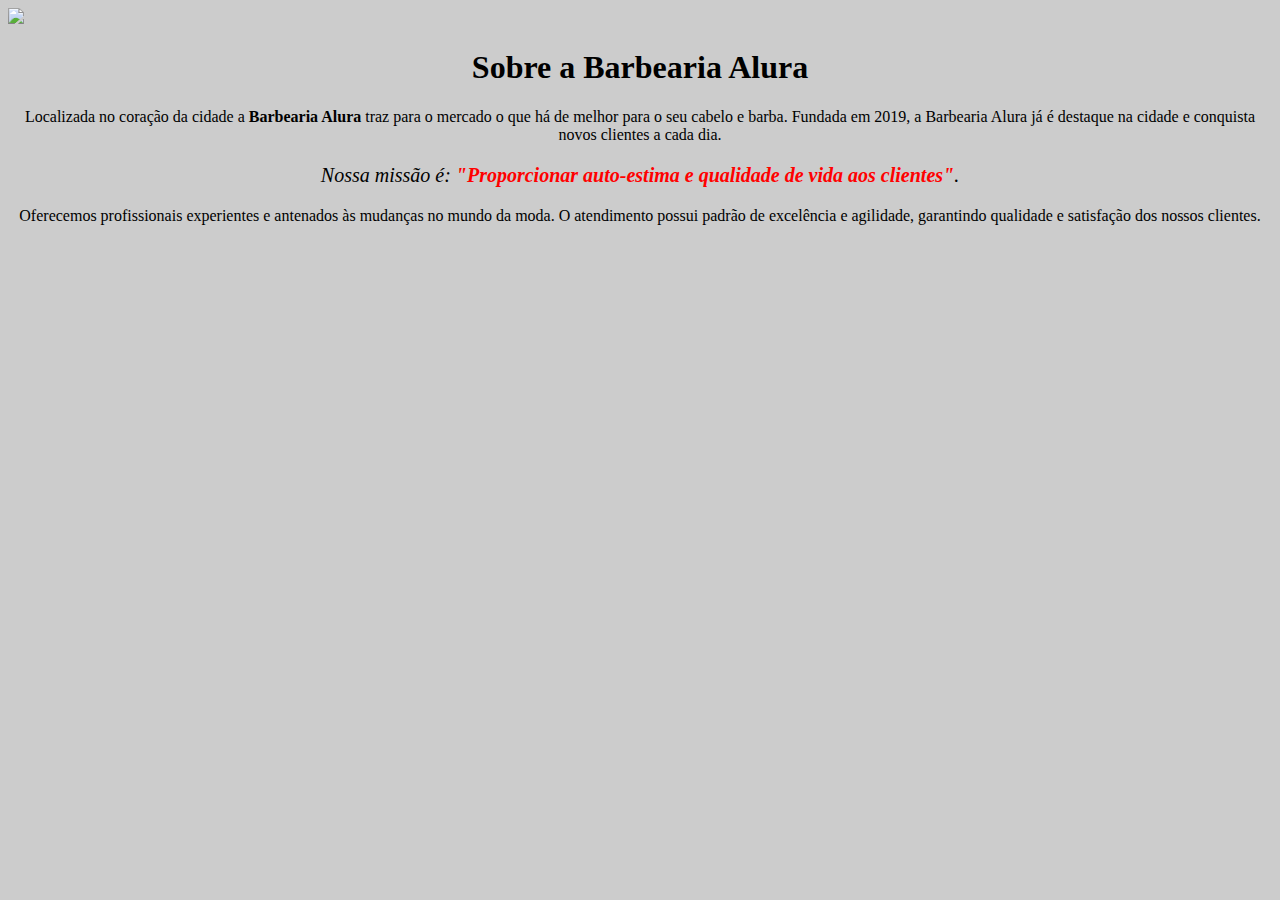
==== index.html @ e1e9ec0b "." ====
<!DOCTYPE html>
<html lang="pt-br">
	<head>
		<meta charset="UTF-8">
		<title>Barbearia Alura</title>
		<link rel="stylesheet" href="style.css">
	</head>

	<body>
		<img id="banner" src="banner.jpg">

		<h1>Sobre a Barbearia Alura</h1>
 
		<p>Localizada no coração da cidade a <strong>Barbearia Alura</strong> traz para o mercado o que há de melhor para o seu cabelo e barba. Fundada em 2019, a Barbearia Alura já é destaque na cidade e conquista novos clientes a cada dia.</p>

		<p id="missao"><em>Nossa missão é: <strong>"Proporcionar auto-estima e qualidade de vida aos clientes"</strong>.</em></p>

		<p>Oferecemos profissionais experientes e antenados às mudanças no mundo da moda. O atendimento possui padrão de excelência e agilidade, garantindo qualidade e satisfação dos nossos clientes.</p>
	</body>
</html>
---- style.css ----
body {
	background: #CCCCCC
}

#banner {
	width: 100%;
}

h1 {
	text-align: center
}

p {
	text-align: center;
}

#missao {
	font-size: 20px
}

em strong {
	color: #FF0000;
}
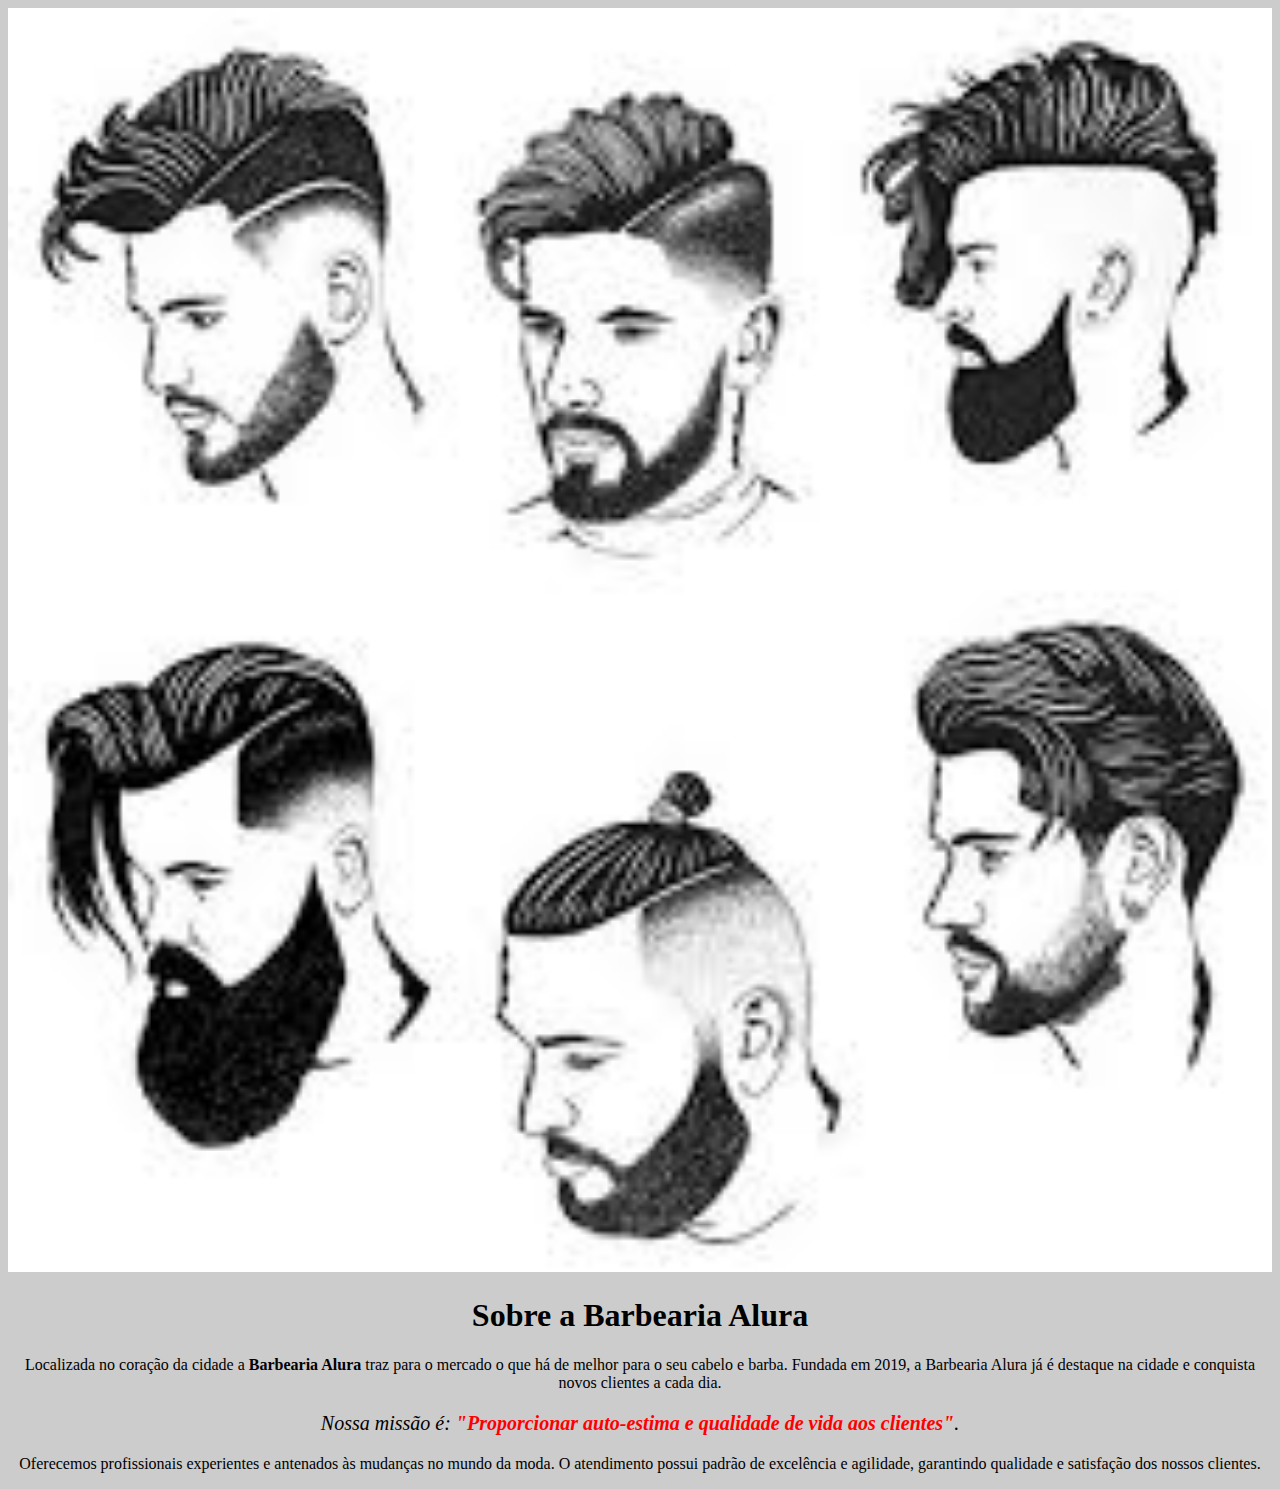
==== commit bcdda84d: "." ====
--- a/index.html
+++ b/index.html
@@ -7,7 +7,7 @@
 	</head>
 
 	<body>
-		<img id="banner" src="banner.jpg">
+		<img id="banner" src="images (2).jpeg">
 
 		<h1>Sobre a Barbearia Alura</h1>
  
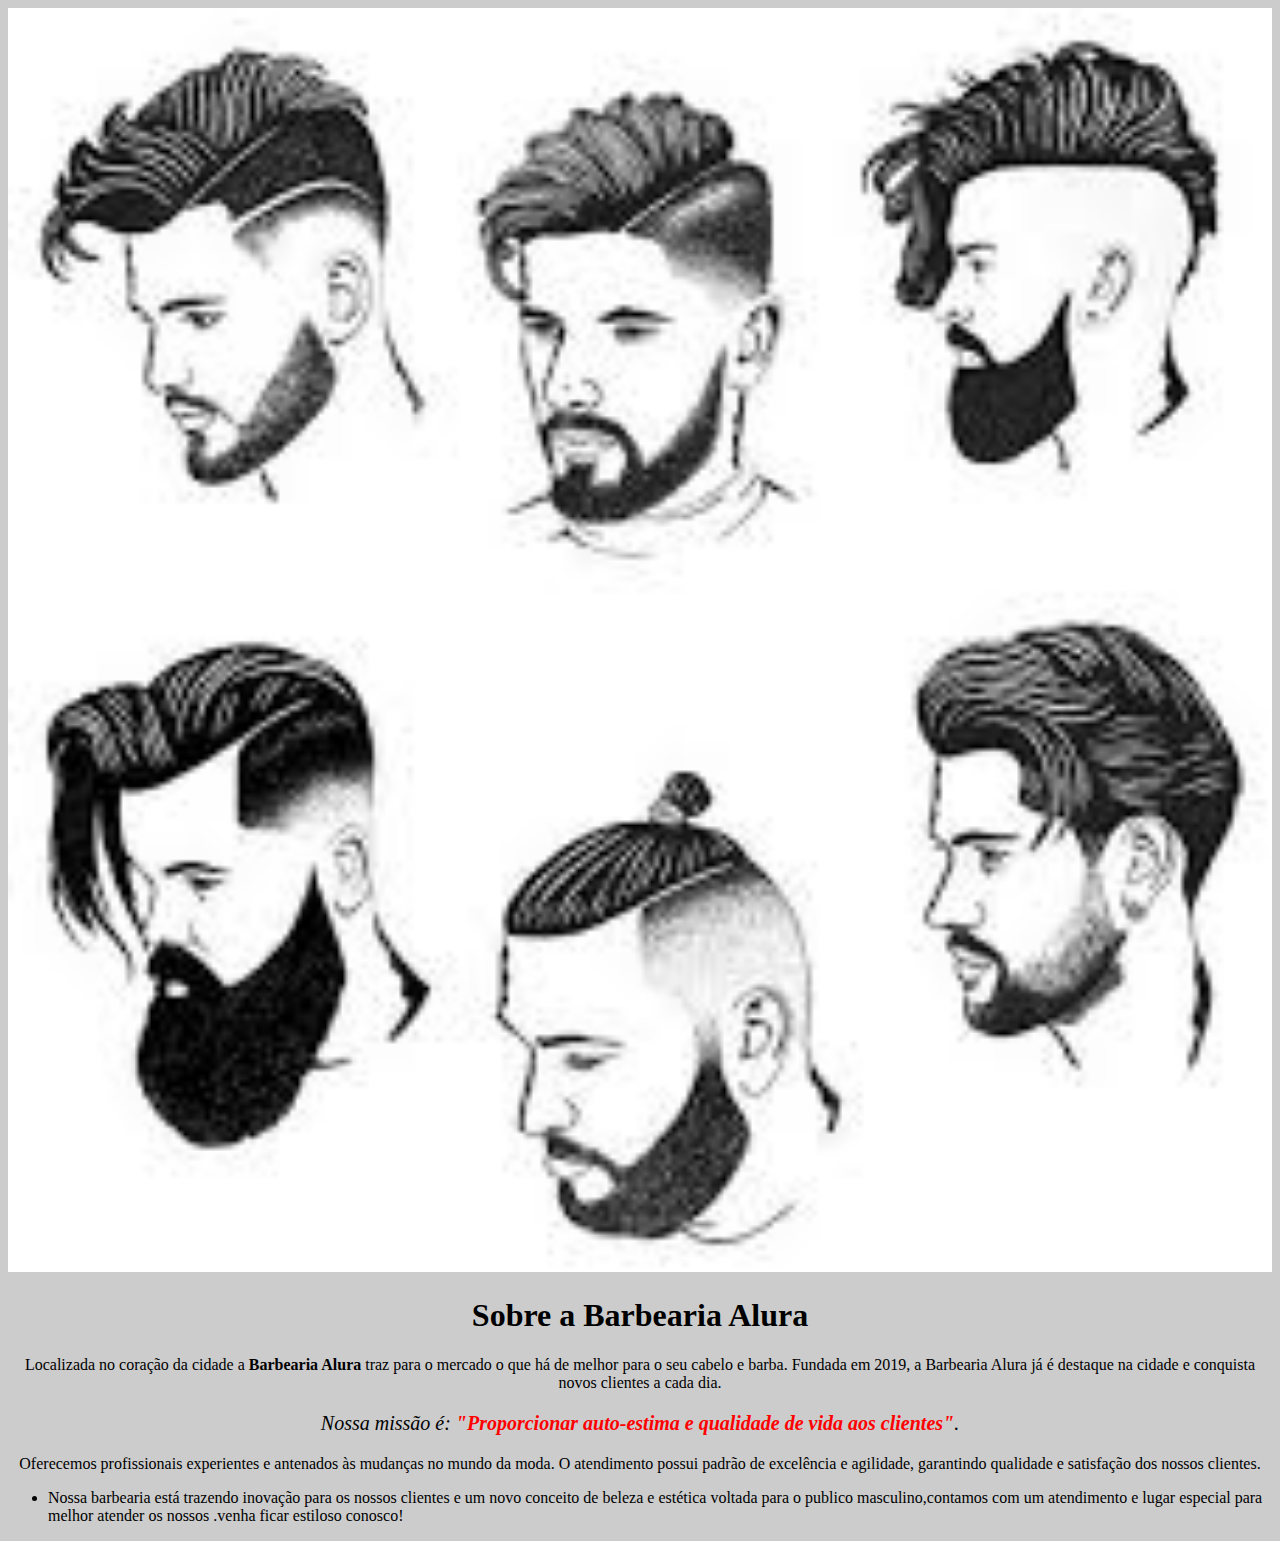
==== commit 2b14ef2f: "." ====
--- a/index.html
+++ b/index.html
@@ -16,5 +16,9 @@
 		<p id="missao"><em>Nossa missão é: <strong>"Proporcionar auto-estima e qualidade de vida aos clientes"</strong>.</em></p>
 
 		<p>Oferecemos profissionais experientes e antenados às mudanças no mundo da moda. O atendimento possui padrão de excelência e agilidade, garantindo qualidade e satisfação dos nossos clientes.</p>
+	    <ul>
+			<li>Nossa barbearia está trazendo inovação para os nossos clientes e um novo conceito de beleza e estética voltada para o publico masculino,contamos com um atendimento e lugar especial para melhor atender os nossos
+		.venha ficar estiloso conosco!	</li>
+	    </ul>
 	</body>
 </html>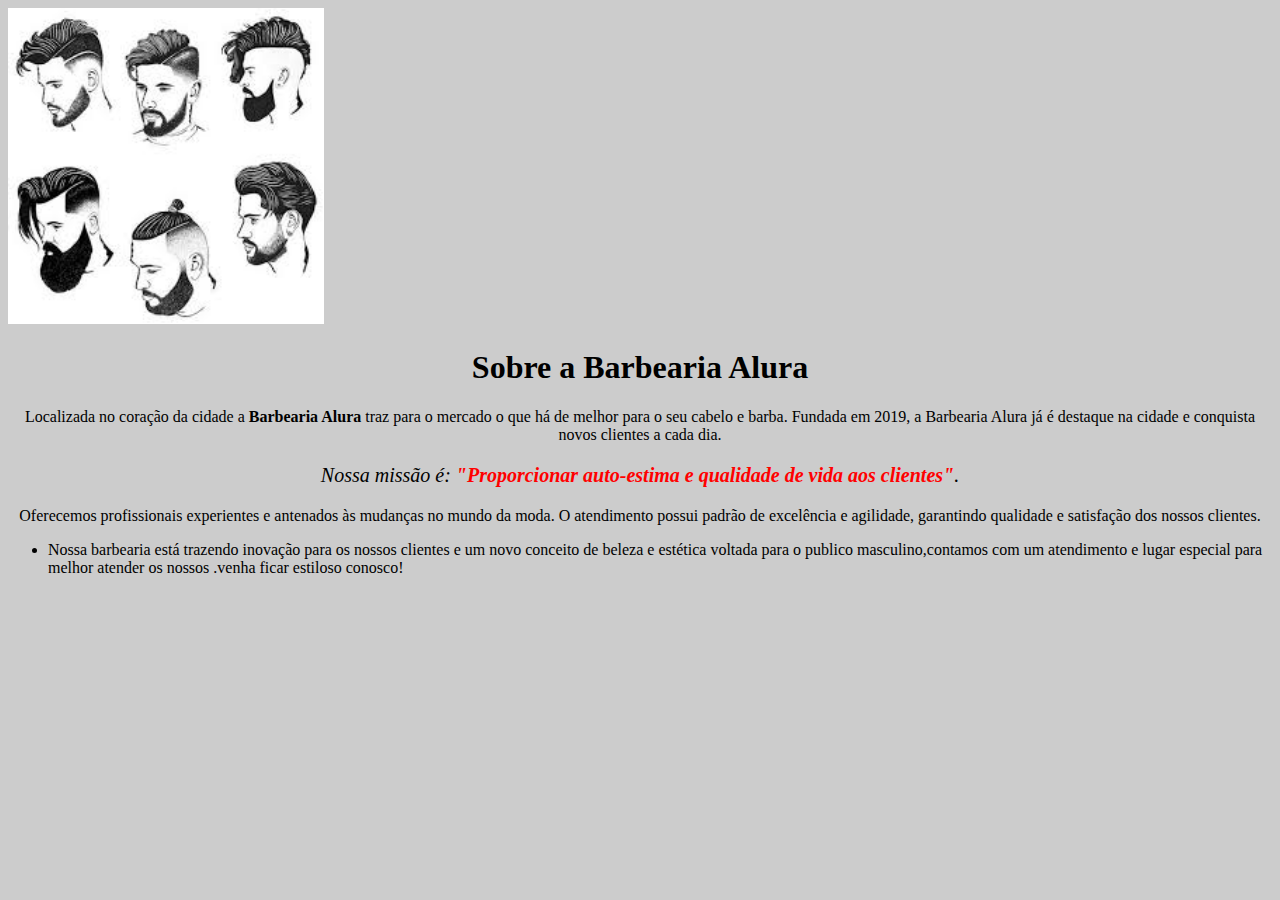
==== commit f690b885: "." ====
--- a/index.html
+++ b/index.html
@@ -3,7 +3,7 @@
 	<head>
 		<meta charset="UTF-8">
 		<title>Barbearia Alura</title>
-		<link rel="stylesheet" href="style.css">
+		<link rel="stylesheet" href="style-home.css">
 	</head>
 
 	<body>
--- a/style-home.css
+++ b/style-home.css
@@ -0,0 +1,24 @@
+body {
+	background: #CCCCCC
+}
+
+#banner {
+	width: 25%;
+	text-align: center;
+}
+
+h1 {
+	text-align: center
+}
+
+p {
+	text-align: center;
+}
+
+#missao {
+	font-size: 20px
+}
+
+em strong {
+	color: #FF0000;
+}
